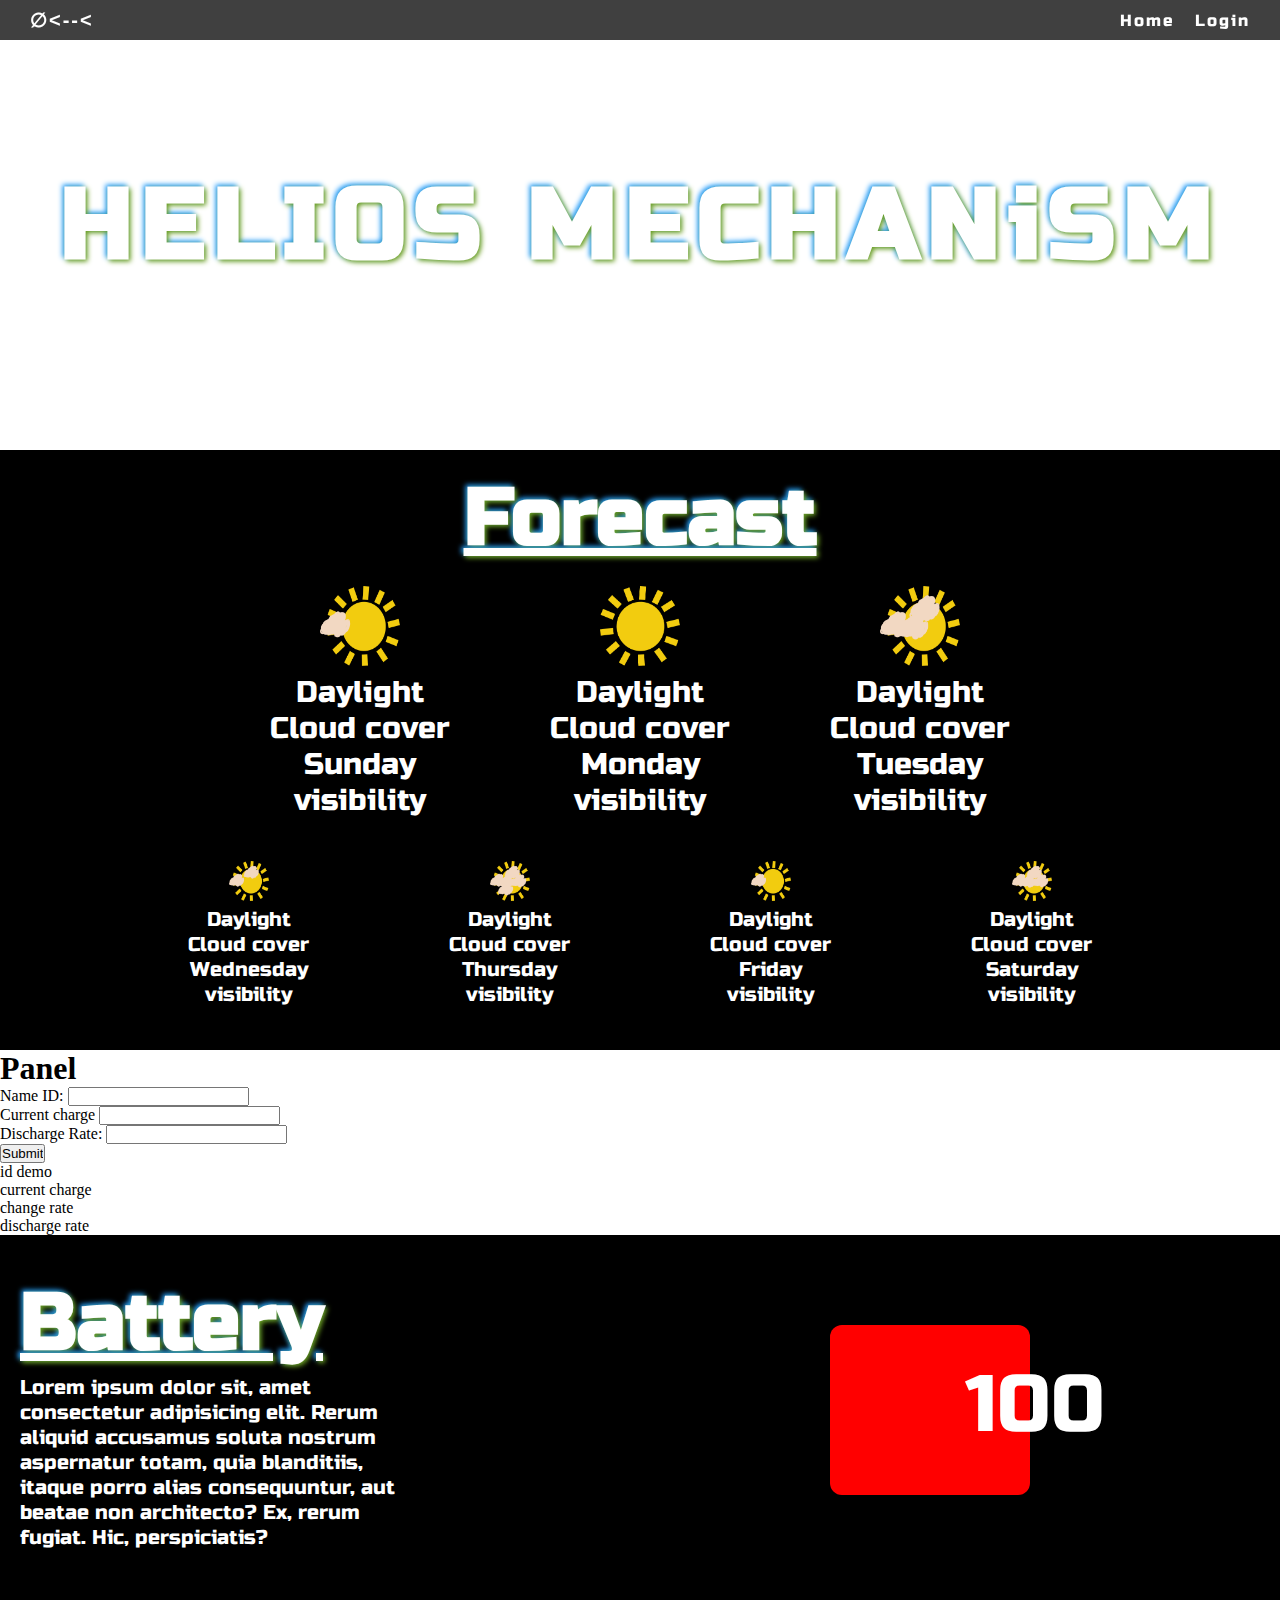
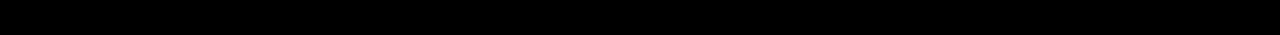
==== static/index.html @ 9524564a "website stuff" ====
<!DOCTYPE html>
<html>

<head>
    <meta charset="UTF-8">
    <meta http-equiv="X-UA-Compatible" content="IE=edge">
    <meta name="viewport" content="width=device-width, initial-scale=1.0">
    <link rel="stylesheet" href="style.css">
    <link rel="preconnect" href="https://fonts.googleapis.com">
    <link rel="preconnect" href="https://fonts.gstatic.com" crossorigin>
    <link href="https://fonts.googleapis.com/css2?family=Russo+One&display=swap" rel="stylesheet">
    <link rel="stylesheet" href="https://cdnjs.cloudflare.com/ajax/libs/font-awesome/6.2.1/css/all.min.css"
        integrity="sha512-MV7K8+y+gLIBoVD59lQIYicR65iaqukzvf/nwasF0nqhPay5w/9lJmVM2hMDcnK1OnMGCdVK+iQrJ7lzPJQd1w=="
        crossorigin="anonymous" referrerpolicy="no-referrer" />
    <title>Solar Sustainability</title>
</head>

<body>
    <script src="./js/helpers.js"></script>
    <script src="./js/model.js"></script>
    <script src="./js/geolocation.js"></script>
    <script src="./js/interface.js"></script>
    <script src="./js/background.js"></script>

    <div class="navbar">
        <ul>
            <li id="logo"> ∅<--< </li>
        </ul>
        <ul>
            <li>Home</li>
            <li>Login</li>
        </ul>
    </div>
    <div id="mobile-use"></div>
    <header>
        <h1>HELIOS MECHANiSM</h1>
    </header>

    <section class="forecast">
        <h1>Forecast</h1>
        <ul id="bigger-days">
            <li>
                <img src="img/BarelyCloudy.png" class="image big">
                <p class="daylight">Daylight</p>
                <p class="cloud-cover">Cloud cover</p>
                <p class="day">Sunday</p>
                <p class="visibility">visibility</p>
            </li>
            <li>
                <img src="img/sunny.png" class="image big">
                <p class="daylight">Daylight</p>
                <p class="cloud-cover">Cloud cover</p>
                <p class="day">Monday</p>
                <p class="visibility">visibility</p>
            </li>
            <li>
                <img src="img/moreCloudy.png" class="image big">
                <p class="daylight">Daylight</p>
                <p class="cloud-cover">Cloud cover</p>
                <p class="day">Tuesday</p>
                <p class="visibility">visibility</p>
            </li>
        </ul>
        <ul id="smaller-days">
            <li>
                <img src="img/somewhatCloudy.png" class="image small">
                <p class="daylight">Daylight</p>
                <p class="cloud-cover">Cloud cover</p>
                <p class="day">Wednesday</p>
                <p class="visibility">visibility</p>
            </li>
            <li>
                <img src="img/80%Cloudy.png" class="image small">
                <p class="daylight">Daylight</p>
                <p class="cloud-cover">Cloud cover</p>
                <p class="day">Thursday</p>
                <p class="visibility">visibility</p>
            </li>
            <li>
                <img src="img/BarelyCloudy.png" class="image small">
                <p class="daylight">Daylight</p>
                <p class="cloud-cover">Cloud cover</p>
                <p class="day">Friday</p>
                <p class="visibility">visibility</p>
            </li>
            <li>
                <img src="img/HalfCloudy.png" class="image small">
                <p class="daylight">Daylight</p>
                <p class="cloud-cover">Cloud cover</p>
                <p class="day">Saturday</p>
                <p class="visibility">visibility</p>
            </li>
        </ul>
    </section>

    <section id="panel">
        <h1>Panel</h1>
        <div class="panel-add">
            <label for="nameId">Name ID: </label>
            <input type="text" id="nameId" name="nameId" required><br>
            <label for="currentCharge">Current charge </label>
            <input type="currentCharge" id="currentCharge" name="currentCharge"><br>
            <label for="dischargeRate">Discharge Rate: </label>
            <input type="dischargeRate" id="dischargeRate" name="dischargeRate"><br>
            <input type="submit">
        </div>
        <div class="panel-edit">
            <p>id demo</p>
            <p>current charge</p>
            <p>change rate</p>
            <p>discharge rate</p>
        </div>
    </section>

    <section class="battery">
        <h1>Battery</h1>
        <p>Lorem ipsum dolor sit, amet consectetur adipisicing elit. Rerum aliquid accusamus soluta nostrum
            aspernatur totam, quia blanditiis, itaque porro alias consequuntur, aut beatae non architecto? Ex, rerum
            fugiat. Hic, perspiciatis?</p>
        <i class="fa-sharp fa-solid fa-battery-empty"></i>
        <div></div>
        <p id="battery-info"> 100 </p>
        <i class="fa-solid fa-bolt"></i>
    </section>

</body>

</html>
---- static/style.css ----
* {
    padding: 0;
    margin: 0;
}

/*Navbar styling*/
.navbar {
    position: fixed;
    top: 0;
    background-color: rgba(0, 0, 0, 0.75);
    display: flex;
    justify-content: space-between;
    align-items: center;
    width: 100%;
    height: 40px;
}

.navbar ul {
    display: flex;
    justify-content: space-around;
    align-items: center;
    margin: 0 20px;
}

.navbar ul li {
    list-style: none;
    color: white;
    padding: 10px;
    font-family: 'Russo One', sans-serif;
    letter-spacing: 2px;
}

.navbar ul #logo {
    font-size: 20px;
    font-weight: 900;
    text-align: center;
    font-family: Arial, Helvetica, sans-serif;
}

/*Header styling*/
header {
    width: 100%;
    height: 450px;
    background-image: url("https://media.giphy.com/media/HG66wqdGpiLeP5uwzO/giphy.gif");
    background-size: cover;
    display: flex;
    justify-content: center;
    align-items: center;
}

header h1 {
    color: white;
    font-family: 'Russo One', sans-serif;
    font-size: 100px;
    letter-spacing: 8px;
    text-shadow: 2px 2px 5px rgb(106, 157, 31), -2px -2px 5px rgb(36, 157, 255);
    padding: 10px 0;
}

/*Weather section*/
.forecast {
    height: 600px;
    width: 100%;
    background-color: black;
    font-family: 'Russo One', sans-serif;
    display: flex;
    flex-direction: column;
}

.big {
    width: 80px;
    height: 80px;
}

.small {
    width: 40px;
    height: 40px;
}

.forecast h1 {
    padding: 10px 0 0 0;
    text-align: center;
    color: white;
    padding: 20px;
    font-size: 80px;
    text-decoration-line: underline;
    text-shadow: 2px 2px 5px rgb(106, 157, 31), -2px -2px 5px rgb(36, 157, 255);
}

.forecast ul {
    height: 100%;
    display: flex;
    align-items: center;
    justify-content: center;
    font-size: 10px;
}

#bigger-days li {
    font-size: 30px;
    padding: 0 50px;
}

#smaller-days li {
    font-size: 20px;
    padding: 0 70px;
}

.forecast ul li {
    color: white;
    list-style: none;
    text-align: center;
}



/*Weather section*/
.battery {
    position: relative;
    height: 400px;
    width: 100%;
    background-color: black;
    overflow: hidden;
}

.battery h1,
.battery p {
    font-family: 'Russo One', sans-serif;
    color: white;
    z-index: 2;
}

.battery h1 {
    position: absolute;
    top: 20px;
    margin: 20px;
    font-size: 80px;
    text-decoration-line: underline;
    text-shadow: 2px 2px 5px rgb(106, 157, 31), -2px -2px 5px rgb(36, 157, 255);
}

.battery p {
    position: absolute;
    margin: 20px;
    width: 400px;
    top: 120px;
    font-size: 20px;
}

.battery div {
    position: absolute;
    top: 90px;
    left: 830px;
    background-color: red;
    border-radius: 12px;
    width: 200px;
    height: 170px;
    z-index: 1;
}

.battery .fa-battery-empty {
    position: absolute;
    top: -75px;
    left: 760px;
    font-size: 500px;
    color: white;

}

.battery .fa-bolt {
    position: absolute;
    top: 130px;
    left: 1335px;
    color: white;
    font-size: 80px;
}

#battery-info {
    padding: 0;
    margin: 0;
    color: white;
    top: 122px;
    left: 965px;
    font-size: 80px;
    z-index: white;

}

@media screen and (max-width: 600px) {

    #mobile-use {
        width: 100%;
        height: 40px;
        background-color: black;
    }

    /*Navbar styling*/
    .navbar {
        justify-content: space-between;
        align-items: center;
        width: 100%;
        height: 40px;
    }

    .navbar ul {
        justify-content: space-around;
        align-items: center;
        margin: 0 10px;
    }

    .navbar ul li {
        padding: 10px;
        letter-spacing: 2px;
        font-size: 12px;
    }

    .navbar ul #logo {
        font-size: 12px;
        text-align: center;
    }

    /*Header styling*/
    header {
        width: 100%;
        height: 100px;
        background-image: url("https://media.giphy.com/media/HG66wqdGpiLeP5uwzO/giphy.gif");
        background-size: cover;
        display: flex;
        justify-content: center;
        align-items: center;
    }

    header h1 {
        text-align: center;
        color: white;
        font-family: 'Russo One', sans-serif;
        font-size: 30px;
        letter-spacing: 8px;
        text-shadow: 2px 2px 5px rgb(106, 157, 31), -2px -2px 5px rgb(36, 157, 255);
        padding: 10px 0;
    }

    /*Weather section*/
    .forecast {
        height: 350px;
    }

    .forecast h1 {
        padding: 10px 0 0 0;
        text-align: center;
        color: white;
        padding: 20px;
        font-size: 30px;
    }

    .forecast ul {
        display: flex;
        align-items: center;
        justify-content: center;
    }

    #bigger-days li {
        font-size: 10px;
        padding: 0 10px;
    }

    #smaller-days li {
        font-size: 5px;
        padding: 0 20px;
    }

    .forecast ul li {
        color: white;
        list-style: none;
        text-align: center;
    }

    /*Panel section*/
    #panel {
        color: white;
    }

    /*Weather section*/
    .battery {
        position: relative;
        height: 400px;
        width: 100%;
        background-color: black;
        overflow: hidden;
    }

    .battery h1,
    .battery p {
        color: white;
        z-index: 2;
    }

    .battery h1 {
        position: absolute;
        top: 20px;
        margin: 20px;
        font-size: 30px;
        text-decoration-line: underline;
        text-shadow: 2px 2px 5px rgb(106, 157, 31), -2px -2px 5px rgb(36, 157, 255);
    }

    .battery p {
        position: absolute;
        text-align: center;
        margin: 20px;
        width: 350px;
        top: 70px;
        font-size: 15px;
    }

    .battery div {
        position: absolute;
        top: 258px;
        left: 117px;
        background-color: red;
        border-radius: 4px;
        width: 64px;
        height: 65px;
        z-index: 1;
    }

    .battery .fa-battery-empty {
        position: absolute;
        left: 85px;
        top: 190px;
        font-size: 200px;
        color: white;

    }

    .battery .fa-bolt {
        position: absolute;
        top: 270px;
        left: 318px;
        color: white;
        font-size: 35px;
    }

    #battery-info {
        position: absolute;
        padding: 0;
        margin: 0;
        color: white;
        top: 265px;
        left: 18px;
        font-size: 40px;
        z-index: white;

    }
}
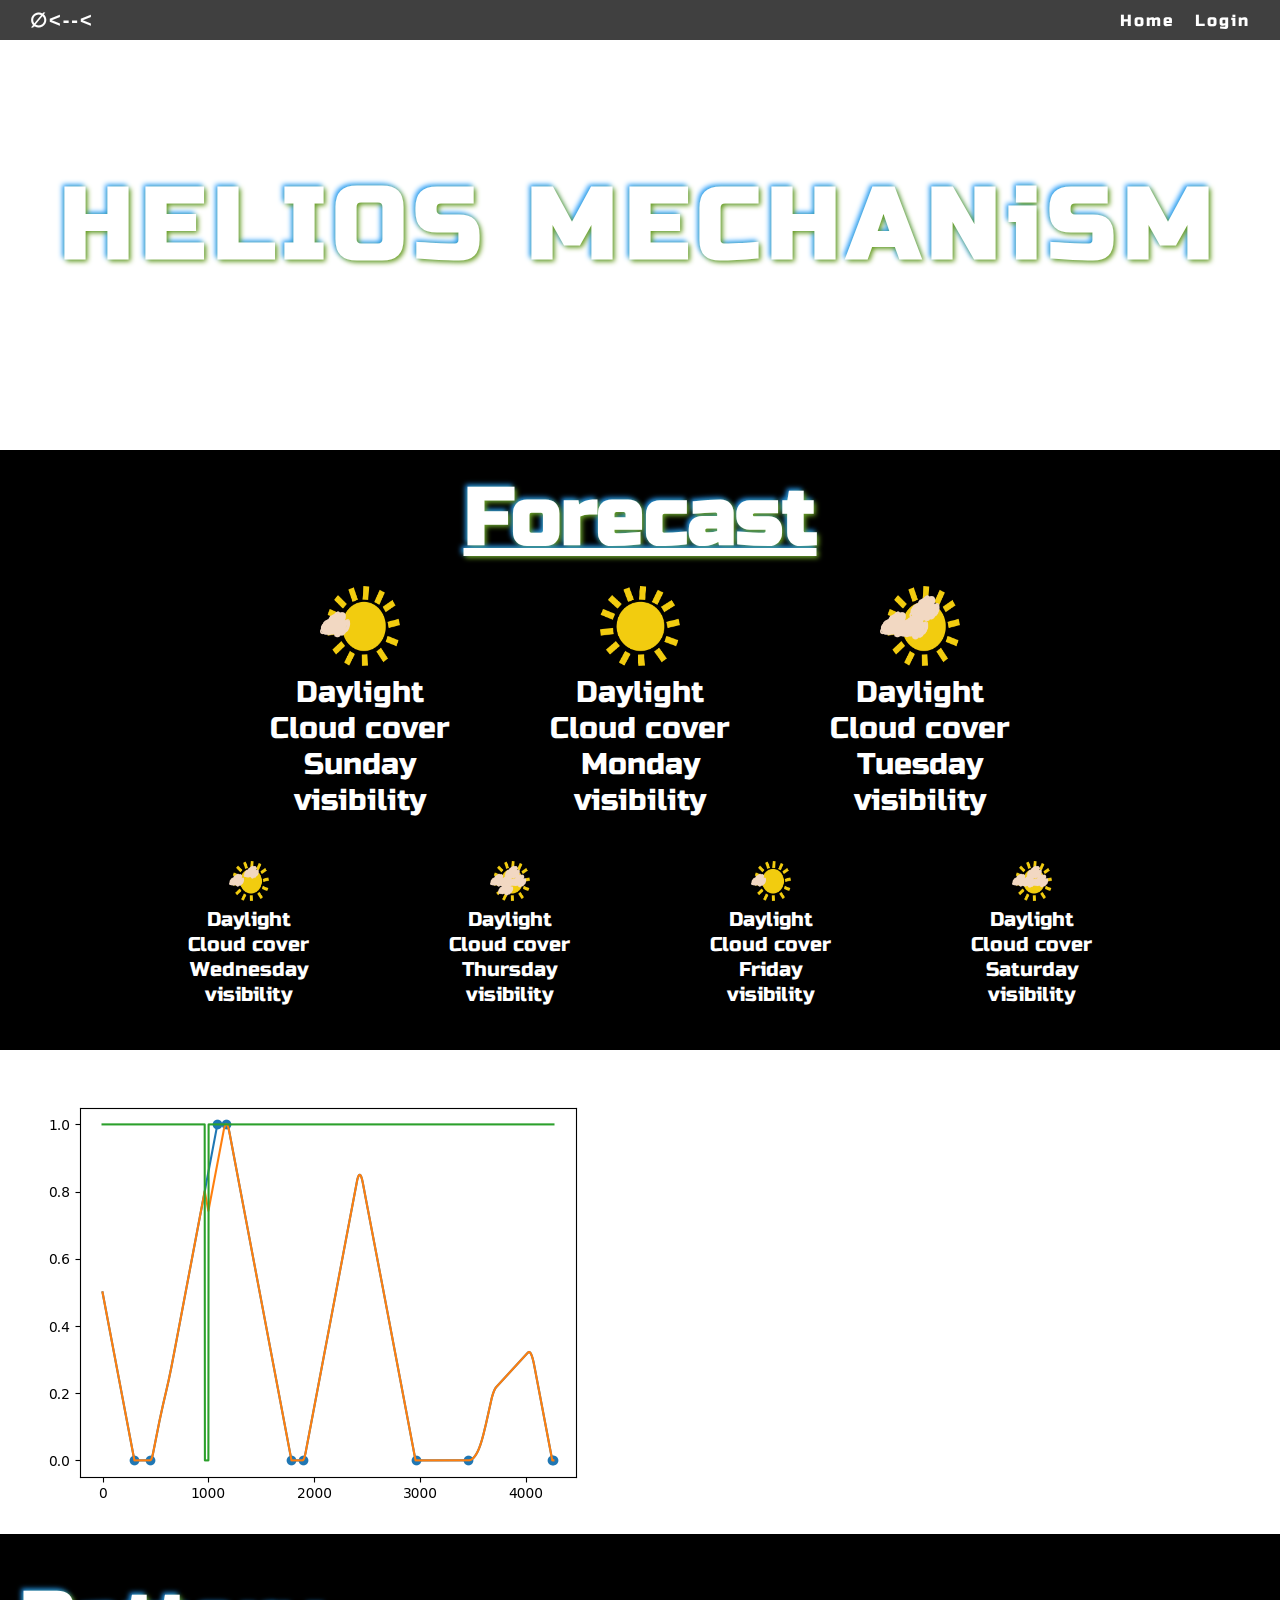
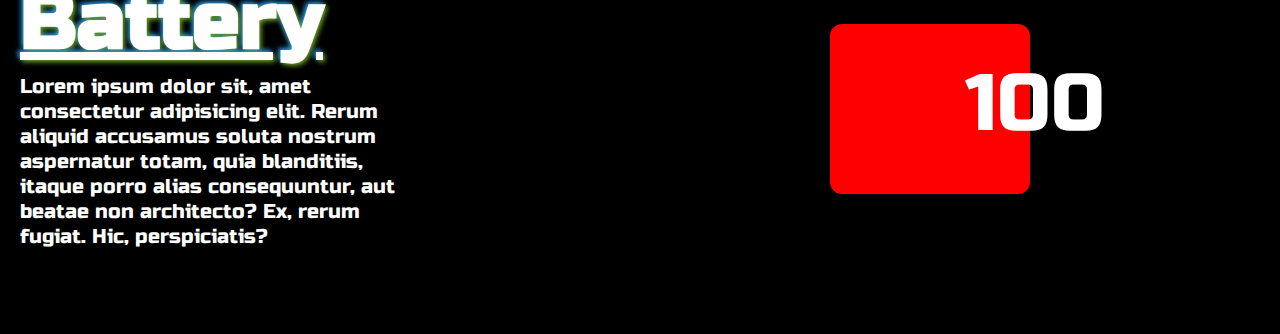
==== commit b4d0cddc: "t" ====
--- a/static/index.html
+++ b/static/index.html
@@ -5,7 +5,7 @@
     <meta charset="UTF-8">
     <meta http-equiv="X-UA-Compatible" content="IE=edge">
     <meta name="viewport" content="width=device-width, initial-scale=1.0">
-    <link rel="stylesheet" href="style.css">
+    <link rel="stylesheet" href="./css/style.css">
     <link rel="preconnect" href="https://fonts.googleapis.com">
     <link rel="preconnect" href="https://fonts.gstatic.com" crossorigin>
     <link href="https://fonts.googleapis.com/css2?family=Russo+One&display=swap" rel="stylesheet">
@@ -21,6 +21,8 @@
     <script src="./js/geolocation.js"></script>
     <script src="./js/interface.js"></script>
     <script src="./js/background.js"></script>
+    <script src="./js/settings.js"></script>
+    <script src="./js/.js"></script>
 
     <div class="navbar">
         <ul>
@@ -93,23 +95,8 @@
         </ul>
     </section>
 
-    <section id="panel">
-        <h1>Panel</h1>
-        <div class="panel-add">
-            <label for="nameId">Name ID: </label>
-            <input type="text" id="nameId" name="nameId" required><br>
-            <label for="currentCharge">Current charge </label>
-            <input type="currentCharge" id="currentCharge" name="currentCharge"><br>
-            <label for="dischargeRate">Discharge Rate: </label>
-            <input type="dischargeRate" id="dischargeRate" name="dischargeRate"><br>
-            <input type="submit">
-        </div>
-        <div class="panel-edit">
-            <p>id demo</p>
-            <p>current charge</p>
-            <p>change rate</p>
-            <p>discharge rate</p>
-        </div>
+    <section class="graphs">
+		<img src="./panel_images/A039B8CD.png"/>
     </section>
 
     <section class="battery">
@@ -125,4 +112,4 @@
 
 </body>
 
-</html>+</html>
--- a/static/css/style.css
+++ b/static/css/style.css
@@ -0,0 +1,354 @@
+* {
+    padding: 0;
+    margin: 0;
+}
+
+/*Navbar styling*/
+.navbar {
+    position: fixed;
+    top: 0;
+    background-color: rgba(0, 0, 0, 0.75);
+    display: flex;
+    justify-content: space-between;
+    align-items: center;
+    width: 100%;
+    height: 40px;
+}
+
+.navbar ul {
+    display: flex;
+    justify-content: space-around;
+    align-items: center;
+    margin: 0 20px;
+}
+
+.navbar ul li {
+    list-style: none;
+    color: white;
+    padding: 10px;
+    font-family: 'Russo One', sans-serif;
+    letter-spacing: 2px;
+}
+
+.navbar ul #logo {
+    font-size: 20px;
+    font-weight: 900;
+    text-align: center;
+    font-family: Arial, Helvetica, sans-serif;
+}
+
+/*Header styling*/
+header {
+    width: 100%;
+    height: 450px;
+    background-image: url("https://media.giphy.com/media/HG66wqdGpiLeP5uwzO/giphy.gif");
+    background-size: cover;
+    display: flex;
+    justify-content: center;
+    align-items: center;
+}
+
+header h1 {
+    color: white;
+    font-family: 'Russo One', sans-serif;
+    font-size: 100px;
+    letter-spacing: 8px;
+    text-shadow: 2px 2px 5px rgb(106, 157, 31), -2px -2px 5px rgb(36, 157, 255);
+    padding: 10px 0;
+}
+
+/*Weather section*/
+.forecast {
+    height: 600px;
+    width: 100%;
+    background-color: black;
+    font-family: 'Russo One', sans-serif;
+    display: flex;
+    flex-direction: column;
+}
+
+.big {
+    width: 80px;
+    height: 80px;
+}
+
+.small {
+    width: 40px;
+    height: 40px;
+}
+
+.forecast h1 {
+    padding: 10px 0 0 0;
+    text-align: center;
+    color: white;
+    padding: 20px;
+    font-size: 80px;
+    text-decoration-line: underline;
+    text-shadow: 2px 2px 5px rgb(106, 157, 31), -2px -2px 5px rgb(36, 157, 255);
+}
+
+.forecast ul {
+    height: 100%;
+    display: flex;
+    align-items: center;
+    justify-content: center;
+    font-size: 10px;
+}
+
+#bigger-days li {
+    font-size: 30px;
+    padding: 0 50px;
+}
+
+#smaller-days li {
+    font-size: 20px;
+    padding: 0 70px;
+}
+
+.forecast ul li {
+    color: white;
+    list-style: none;
+    text-align: center;
+}
+
+
+
+/*Weather section*/
+.battery {
+    position: relative;
+    height: 400px;
+    width: 100%;
+    background-color: black;
+    overflow: hidden;
+}
+
+.battery h1,
+.battery p {
+    font-family: 'Russo One', sans-serif;
+    color: white;
+    z-index: 2;
+}
+
+.battery h1 {
+    position: absolute;
+    top: 20px;
+    margin: 20px;
+    font-size: 80px;
+    text-decoration-line: underline;
+    text-shadow: 2px 2px 5px rgb(106, 157, 31), -2px -2px 5px rgb(36, 157, 255);
+}
+
+.battery p {
+    position: absolute;
+    margin: 20px;
+    width: 400px;
+    top: 120px;
+    font-size: 20px;
+}
+
+.battery div {
+    position: absolute;
+    top: 90px;
+    left: 830px;
+    background-color: red;
+    border-radius: 12px;
+    width: 200px;
+    height: 170px;
+    z-index: 1;
+}
+
+.battery .fa-battery-empty {
+    position: absolute;
+    top: -75px;
+    left: 760px;
+    font-size: 500px;
+    color: white;
+
+}
+
+.battery .fa-bolt {
+    position: absolute;
+    top: 130px;
+    left: 1335px;
+    color: white;
+    font-size: 80px;
+}
+
+#battery-info {
+    padding: 0;
+    margin: 0;
+    color: white;
+    top: 122px;
+    left: 965px;
+    font-size: 80px;
+    z-index: white;
+
+}
+
+@media screen and (max-width: 600px) {
+
+    #mobile-use {
+        width: 100%;
+        height: 40px;
+        background-color: black;
+    }
+
+    /*Navbar styling*/
+    .navbar {
+        justify-content: space-between;
+        align-items: center;
+        width: 100%;
+        height: 40px;
+    }
+
+    .navbar ul {
+        justify-content: space-around;
+        align-items: center;
+        margin: 0 10px;
+    }
+
+    .navbar ul li {
+        padding: 10px;
+        letter-spacing: 2px;
+        font-size: 12px;
+    }
+
+    .navbar ul #logo {
+        font-size: 12px;
+        text-align: center;
+    }
+
+    /*Header styling*/
+    header {
+        width: 100%;
+        height: 100px;
+        background-image: url("https://media.giphy.com/media/HG66wqdGpiLeP5uwzO/giphy.gif");
+        background-size: cover;
+        display: flex;
+        justify-content: center;
+        align-items: center;
+    }
+
+    header h1 {
+        text-align: center;
+        color: white;
+        font-family: 'Russo One', sans-serif;
+        font-size: 30px;
+        letter-spacing: 8px;
+        text-shadow: 2px 2px 5px rgb(106, 157, 31), -2px -2px 5px rgb(36, 157, 255);
+        padding: 10px 0;
+    }
+
+    /*Weather section*/
+    .forecast {
+        height: 350px;
+    }
+
+    .forecast h1 {
+        padding: 10px 0 0 0;
+        text-align: center;
+        color: white;
+        padding: 20px;
+        font-size: 30px;
+    }
+
+    .forecast ul {
+        display: flex;
+        align-items: center;
+        justify-content: center;
+    }
+
+    #bigger-days li {
+        font-size: 10px;
+        padding: 0 10px;
+    }
+
+    #smaller-days li {
+        font-size: 5px;
+        padding: 0 20px;
+    }
+
+    .forecast ul li {
+        color: white;
+        list-style: none;
+        text-align: center;
+    }
+
+    /*Panel section*/
+    #panel {
+        color: white;
+    }
+
+    /*Weather section*/
+    .battery {
+        position: relative;
+        height: 400px;
+        width: 100%;
+        background-color: black;
+        overflow: hidden;
+    }
+
+    .battery h1,
+    .battery p {
+        color: white;
+        z-index: 2;
+    }
+
+    .battery h1 {
+        position: absolute;
+        top: 20px;
+        margin: 20px;
+        font-size: 30px;
+        text-decoration-line: underline;
+        text-shadow: 2px 2px 5px rgb(106, 157, 31), -2px -2px 5px rgb(36, 157, 255);
+    }
+
+    .battery p {
+        position: absolute;
+        text-align: center;
+        margin: 20px;
+        width: 350px;
+        top: 70px;
+        font-size: 15px;
+    }
+
+    .battery div {
+        position: absolute;
+        top: 258px;
+        left: 117px;
+        background-color: red;
+        border-radius: 4px;
+        width: 64px;
+        height: 65px;
+        z-index: 1;
+    }
+
+    .battery .fa-battery-empty {
+        position: absolute;
+        left: 85px;
+        top: 190px;
+        font-size: 200px;
+        color: white;
+
+    }
+
+    .battery .fa-bolt {
+        position: absolute;
+        top: 270px;
+        left: 318px;
+        color: white;
+        font-size: 35px;
+    }
+
+    #battery-info {
+        position: absolute;
+        padding: 0;
+        margin: 0;
+        color: white;
+        top: 265px;
+        left: 18px;
+        font-size: 40px;
+        z-index: white;
+
+    }
+}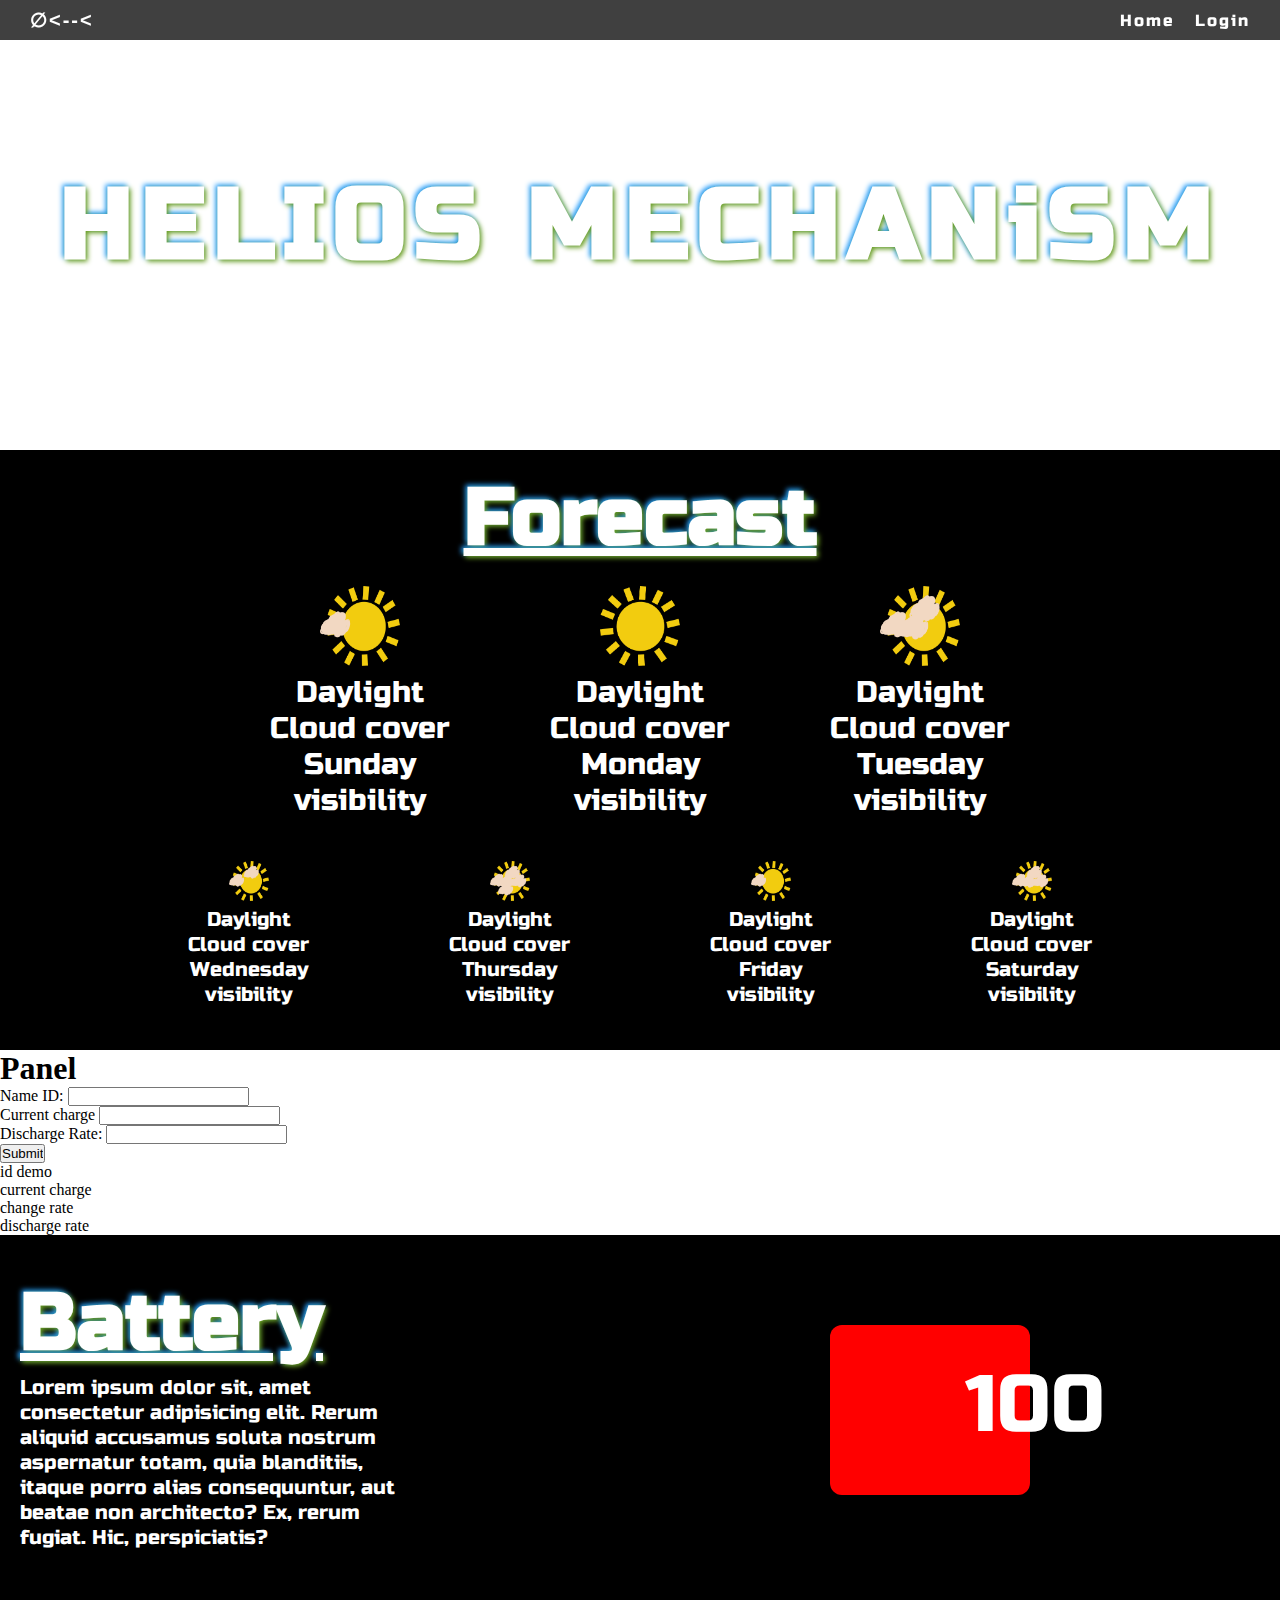
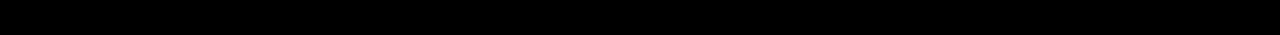
==== commit 4531edc2: ",ege" ====
--- a/static/index.html
+++ b/static/index.html
@@ -95,8 +95,23 @@
         </ul>
     </section>
 
-    <section class="graphs">
-		<img src="./panel_images/A039B8CD.png"/>
+    <section id="panel">
+        <h1>Panel</h1>
+        <div class="panel-add">
+            <label for="nameId">Name ID: </label>
+            <input type="text" id="nameId" name="nameId" required><br>
+            <label for="currentCharge">Current charge </label>
+            <input type="currentCharge" id="currentCharge" name="currentCharge"><br>
+            <label for="dischargeRate">Discharge Rate: </label>
+            <input type="dischargeRate" id="dischargeRate" name="dischargeRate"><br>
+            <input type="submit">
+        </div>
+        <div class="panel-edit">
+            <p>id demo</p>
+            <p>current charge</p>
+            <p>change rate</p>
+            <p>discharge rate</p>
+        </div>
     </section>
 
     <section class="battery">
@@ -112,4 +127,4 @@
 
 </body>
 
-</html>
+</html>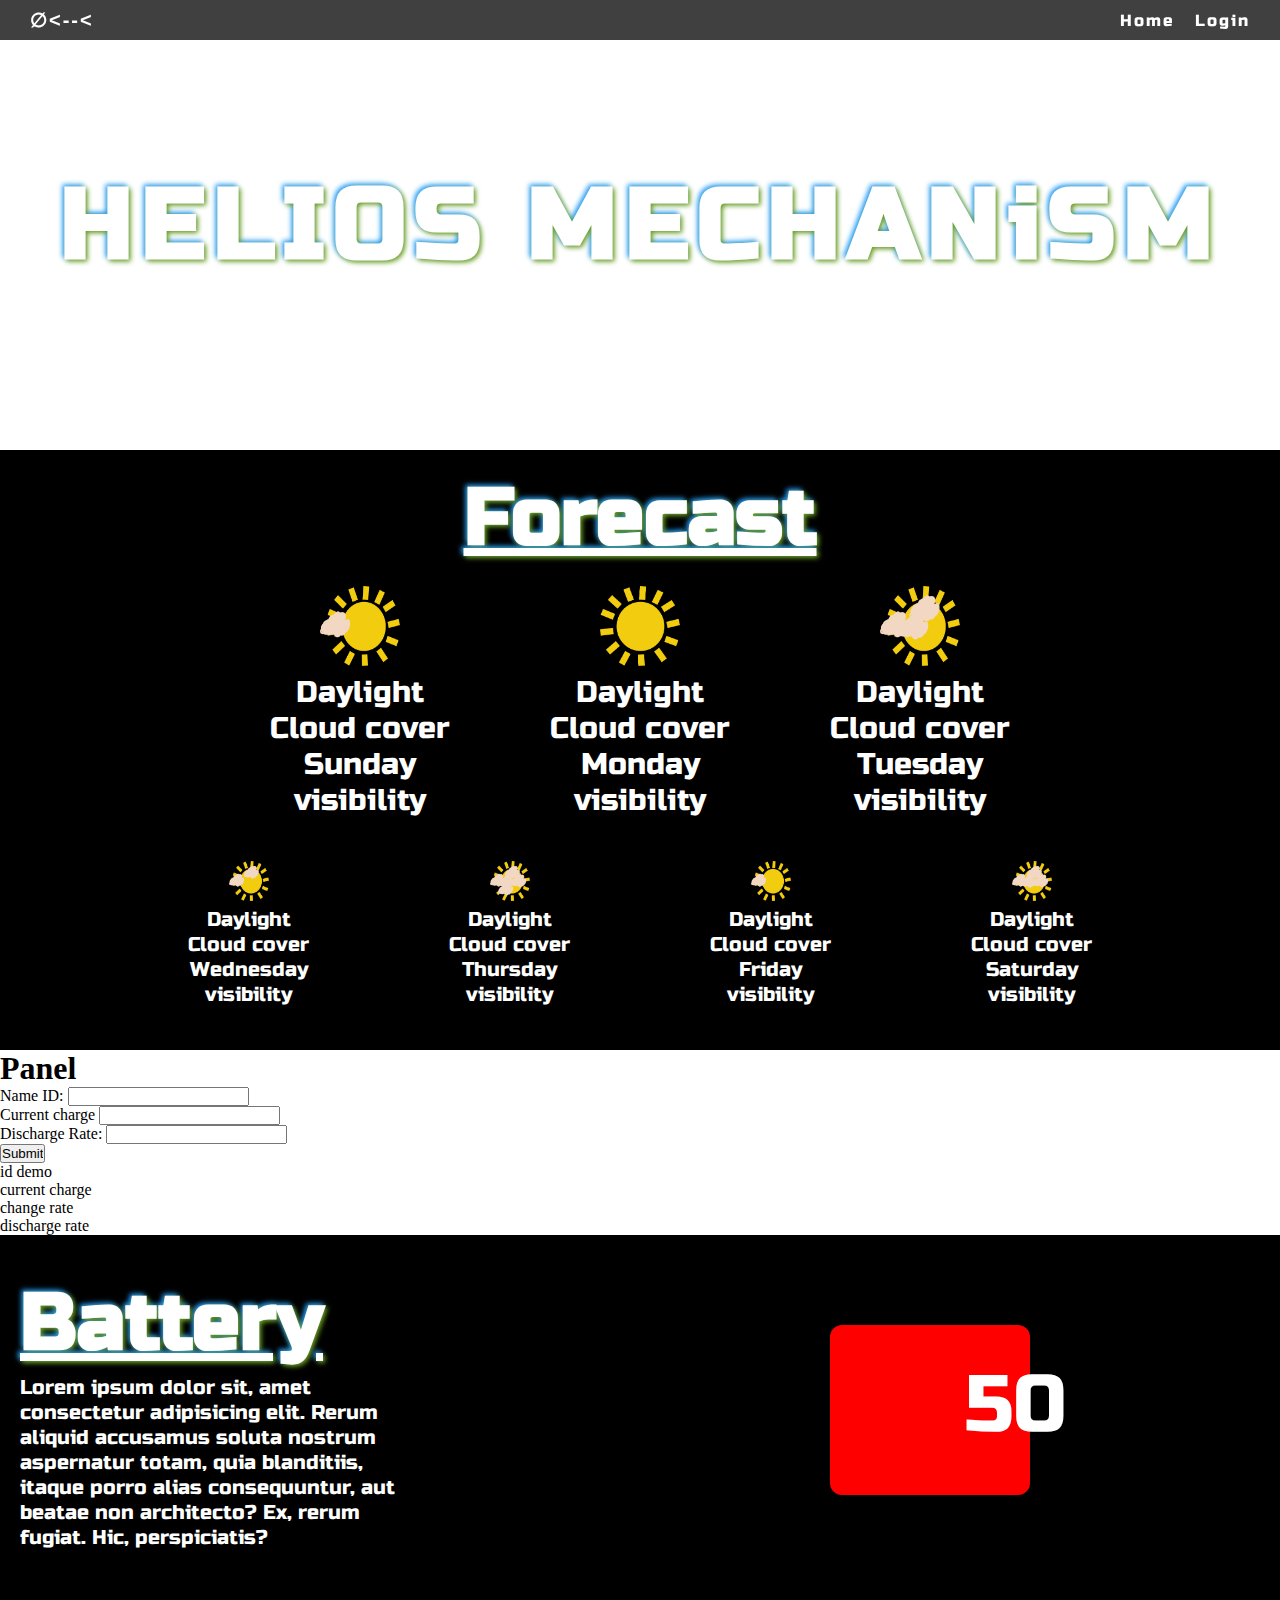
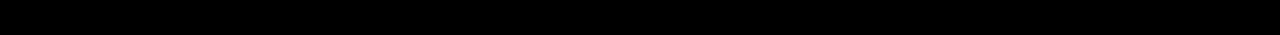
==== commit 58396f1c: "battery display" ====
--- a/static/index.html
+++ b/static/index.html
@@ -22,7 +22,7 @@
     <script src="./js/interface.js"></script>
     <script src="./js/background.js"></script>
     <script src="./js/settings.js"></script>
-    <script src="./js/.js"></script>
+    <script src="./js/integrate.js"></script>
 
     <div class="navbar">
         <ul>
@@ -120,11 +120,11 @@
             aspernatur totam, quia blanditiis, itaque porro alias consequuntur, aut beatae non architecto? Ex, rerum
             fugiat. Hic, perspiciatis?</p>
         <i class="fa-sharp fa-solid fa-battery-empty"></i>
-        <div></div>
-        <p id="battery-info"> 100 </p>
+        <div id="battery-bar"></div>
+        <p id="battery-info"> 50 </p>
         <i class="fa-solid fa-bolt"></i>
     </section>
 
 </body>
 
-</html>+</html>
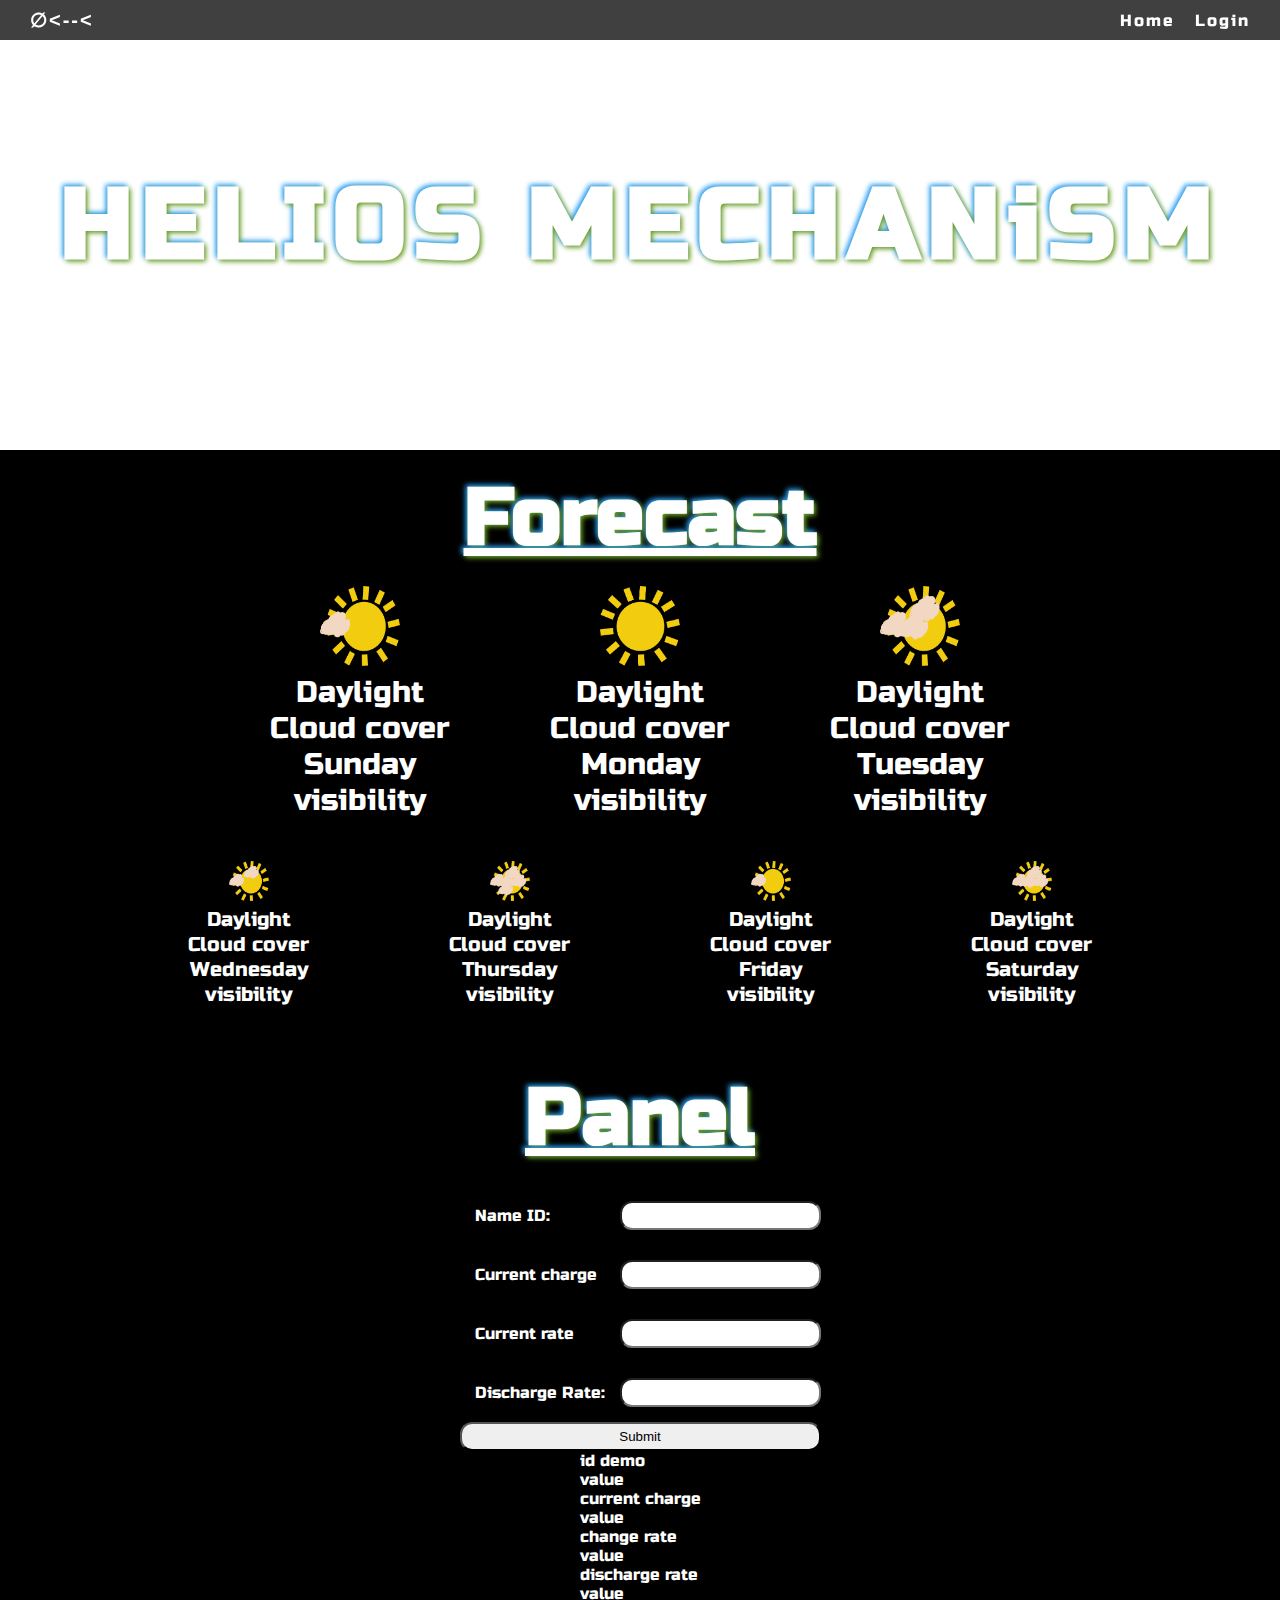
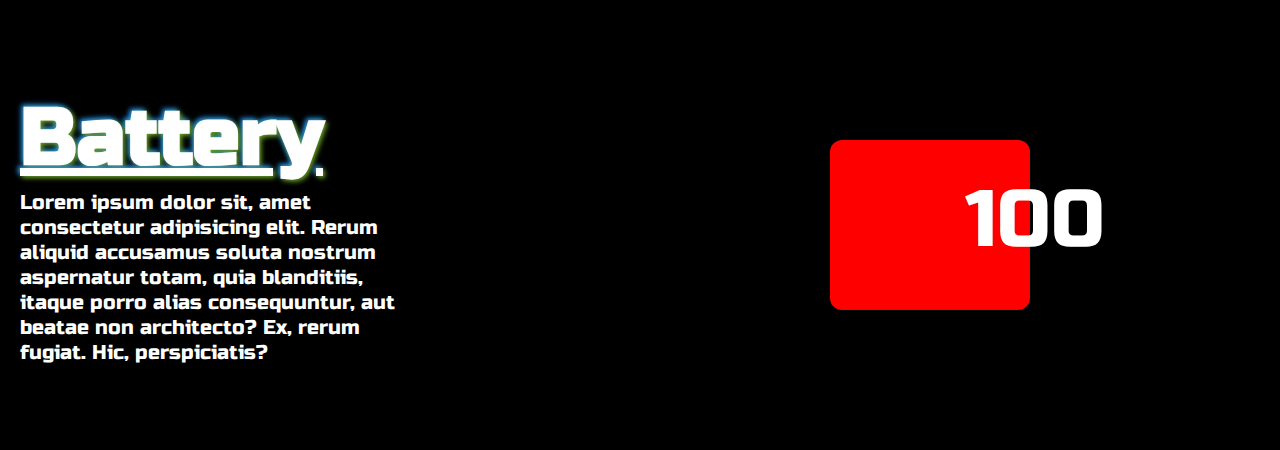
==== commit 6b7a209f: "web stuff" ====
--- a/static/index.html
+++ b/static/index.html
@@ -21,8 +21,6 @@
     <script src="./js/geolocation.js"></script>
     <script src="./js/interface.js"></script>
     <script src="./js/background.js"></script>
-    <script src="./js/settings.js"></script>
-    <script src="./js/integrate.js"></script>
 
     <div class="navbar">
         <ul>
@@ -95,22 +93,44 @@
         </ul>
     </section>
 
-    <section id="panel">
+    <section class="panel">
         <h1>Panel</h1>
         <div class="panel-add">
-            <label for="nameId">Name ID: </label>
-            <input type="text" id="nameId" name="nameId" required><br>
-            <label for="currentCharge">Current charge </label>
-            <input type="currentCharge" id="currentCharge" name="currentCharge"><br>
-            <label for="dischargeRate">Discharge Rate: </label>
-            <input type="dischargeRate" id="dischargeRate" name="dischargeRate"><br>
+            <div>
+                <label for="nameId">Name ID: </label>
+                <input type="text" id="nameId" name="nameId" required>
+            </div>
+            <div>
+                <label for="currentCharge">Current charge </label>
+                <input type="currentCharge" id="currentCharge" name="currentCharge">
+            </div>
+            <div>
+                <label for="currentRate">Current rate </label>
+                <input type="currentRate" id="currentRate" name="currentRate">
+            </div>
+            <div>
+                <label for="dischargeRate">Discharge Rate: </label>
+                <input type="dischargeRate" id="dischargeRate" name="dischargeRate">
+            </div>
             <input type="submit">
         </div>
         <div class="panel-edit">
-            <p>id demo</p>
-            <p>current charge</p>
-            <p>change rate</p>
-            <p>discharge rate</p>
+            <div>
+                <p>id demo</p>
+                <p>value</p>
+            </div>
+            <div>
+                <p>current charge</p>
+                <p>value</p>
+            </div>
+            <div>
+                <p>change rate</p>
+                <p>value</p>
+            </div>
+            <div>
+                <p>discharge rate</p>
+                <p>value</p>
+            </div>
         </div>
     </section>
 
@@ -120,11 +140,11 @@
             aspernatur totam, quia blanditiis, itaque porro alias consequuntur, aut beatae non architecto? Ex, rerum
             fugiat. Hic, perspiciatis?</p>
         <i class="fa-sharp fa-solid fa-battery-empty"></i>
-        <div id="battery-bar"></div>
-        <p id="battery-info"> 50 </p>
+        <div></div>
+        <p id="battery-info"> 100 </p>
         <i class="fa-solid fa-bolt"></i>
     </section>
 
 </body>
 
-</html>
+</html>--- a/static/css/style.css
+++ b/static/css/style.css
@@ -111,7 +111,47 @@
     text-align: center;
 }
 
-
+.panel {
+    height: 600px;
+    width: 100%;
+    background-color: black;
+    font-family: 'Russo One', sans-serif;
+    color: white;
+    display: flex;
+    flex-direction: column;
+    align-items: center;
+}
+
+.panel h1 {
+    padding: 10px 0 0 0;
+    text-align: center;
+    color: white;
+    padding: 20px;
+    font-size: 80px;
+    text-decoration-line: underline;
+    text-shadow: 2px 2px 5px rgb(106, 157, 31), -2px -2px 5px rgb(36, 157, 255);
+}
+
+.panel .panel-add {
+    display: flex;
+    flex-direction: column;
+}
+
+.panel .panel-add input {
+    border-radius: 12px;
+    padding: 5px 10px
+}
+
+.panel .panel-add div {
+    display: flex;
+    justify-content: space-between;
+    align-items: center;
+    padding: 15px 0;
+}
+
+.panel .panel-add div label {
+    padding: 0 15px;
+}
 
 /*Weather section*/
 .battery {
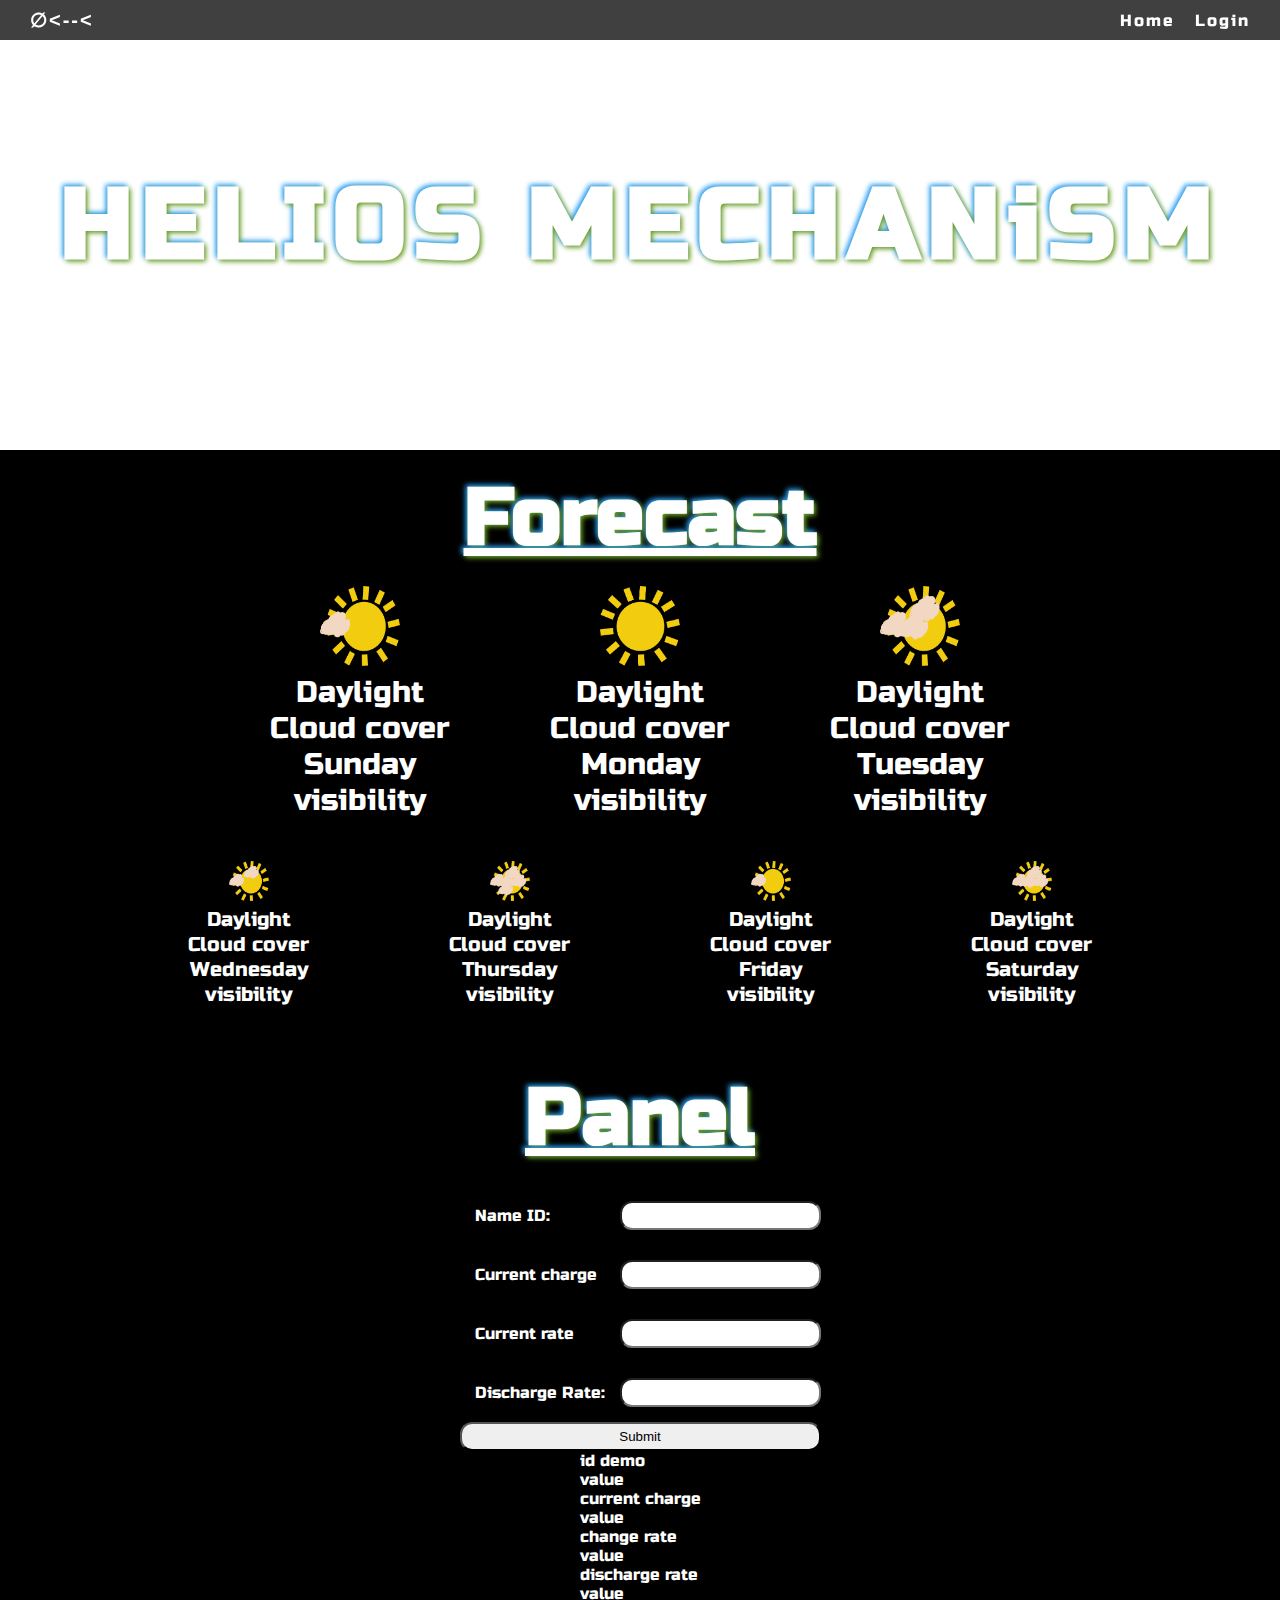
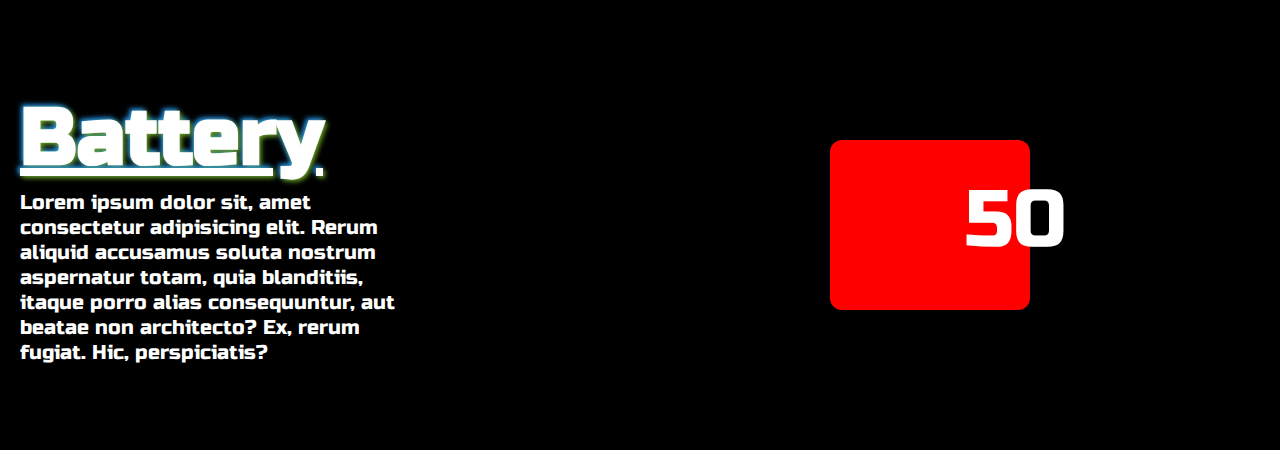
==== commit 739baae2: "Merge branch 'main' of https://github.com/GanerCodes/Hackathon2023A" ====
--- a/static/index.html
+++ b/static/index.html
@@ -21,6 +21,8 @@
     <script src="./js/geolocation.js"></script>
     <script src="./js/interface.js"></script>
     <script src="./js/background.js"></script>
+    <script src="./js/settings.js"></script>
+    <script src="./js/integrate.js"></script>
 
     <div class="navbar">
         <ul>
@@ -140,11 +142,11 @@
             aspernatur totam, quia blanditiis, itaque porro alias consequuntur, aut beatae non architecto? Ex, rerum
             fugiat. Hic, perspiciatis?</p>
         <i class="fa-sharp fa-solid fa-battery-empty"></i>
-        <div></div>
-        <p id="battery-info"> 100 </p>
+        <div id="battery-bar"></div>
+        <p id="battery-info"> 50 </p>
         <i class="fa-solid fa-bolt"></i>
     </section>
 
 </body>
 
-</html>+</html>
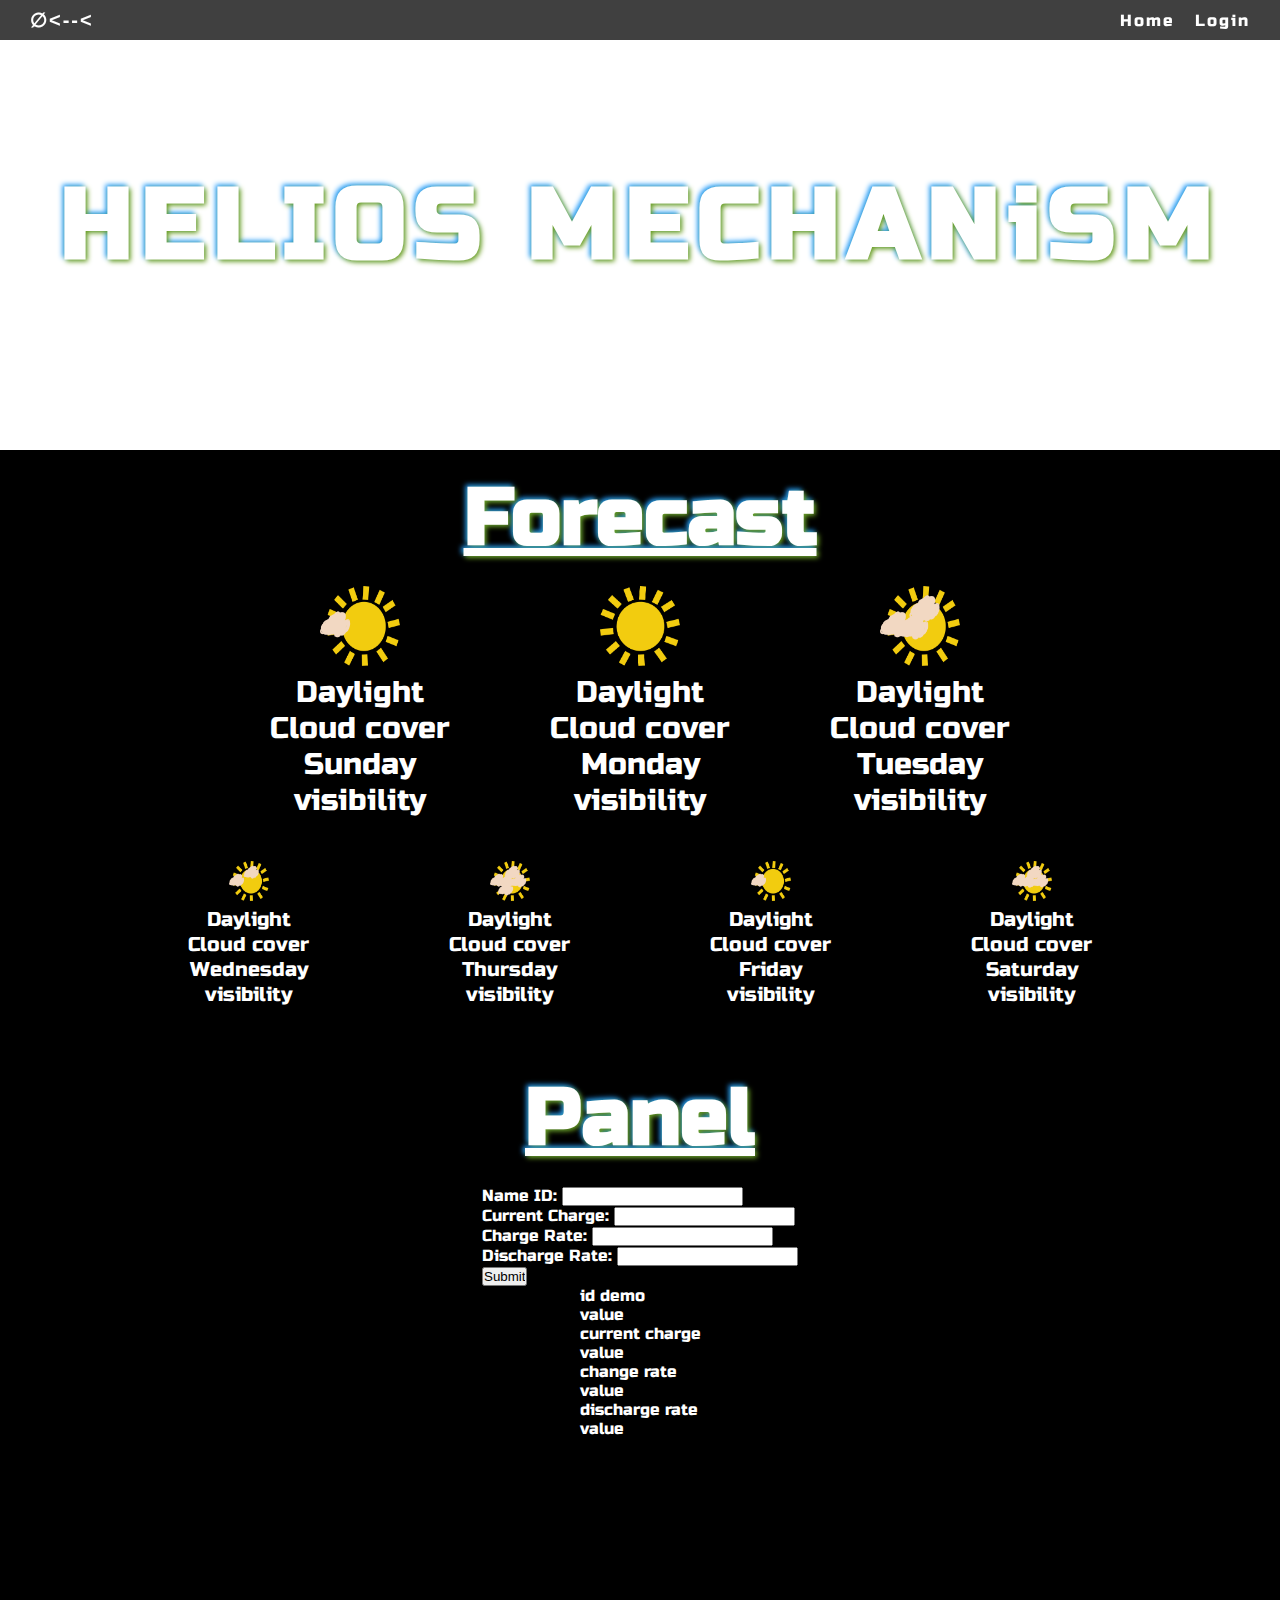
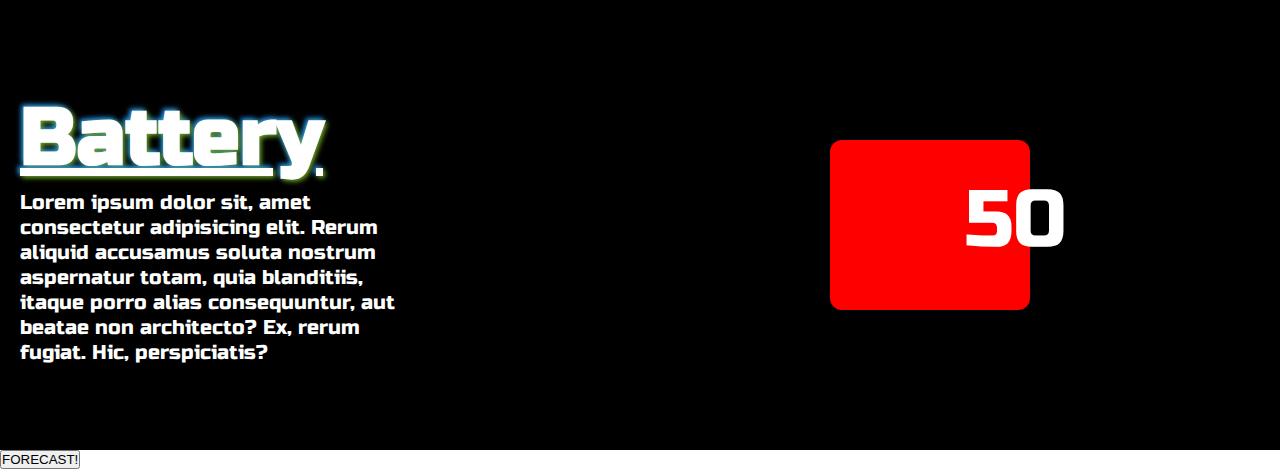
==== commit 3e9bbdc2: "wow forecast" ====
--- a/static/index.html
+++ b/static/index.html
@@ -97,26 +97,26 @@
 
     <section class="panel">
         <h1>Panel</h1>
-        <div class="panel-add">
+        <div class="panel-set">
             <div>
                 <label for="nameId">Name ID: </label>
                 <input type="text" id="nameId" name="nameId" required>
             </div>
             <div>
-                <label for="currentCharge">Current charge </label>
+                <label for="currentCharge">Current Charge: </label>
                 <input type="currentCharge" id="currentCharge" name="currentCharge">
             </div>
             <div>
-                <label for="currentRate">Current rate </label>
-                <input type="currentRate" id="currentRate" name="currentRate">
+                <label for="chargeRate">Charge Rate: </label>
+                <input type="chargeRate" id="chargeRate" name="chargeRate">
             </div>
             <div>
                 <label for="dischargeRate">Discharge Rate: </label>
                 <input type="dischargeRate" id="dischargeRate" name="dischargeRate">
             </div>
-            <input type="submit">
+            <input type="submit" onclick="submitPanel();">
         </div>
-        <div class="panel-edit">
+        <div class="panel-view">
             <div>
                 <p>id demo</p>
                 <p>value</p>
@@ -147,6 +147,11 @@
         <i class="fa-solid fa-bolt"></i>
     </section>
 
+	<section class="data">
+		<button onclick="wowForecast();">FORECAST!</button>
+		<img id="schedule-img"/>
+	</section>
+
 </body>
 
 </html>
--- a/static/css/style.css
+++ b/static/css/style.css
@@ -391,4 +391,10 @@
         z-index: white;
 
     }
-}+}
+
+
+#schedule-img {
+	width: 50%;
+	height: auto;
+}
